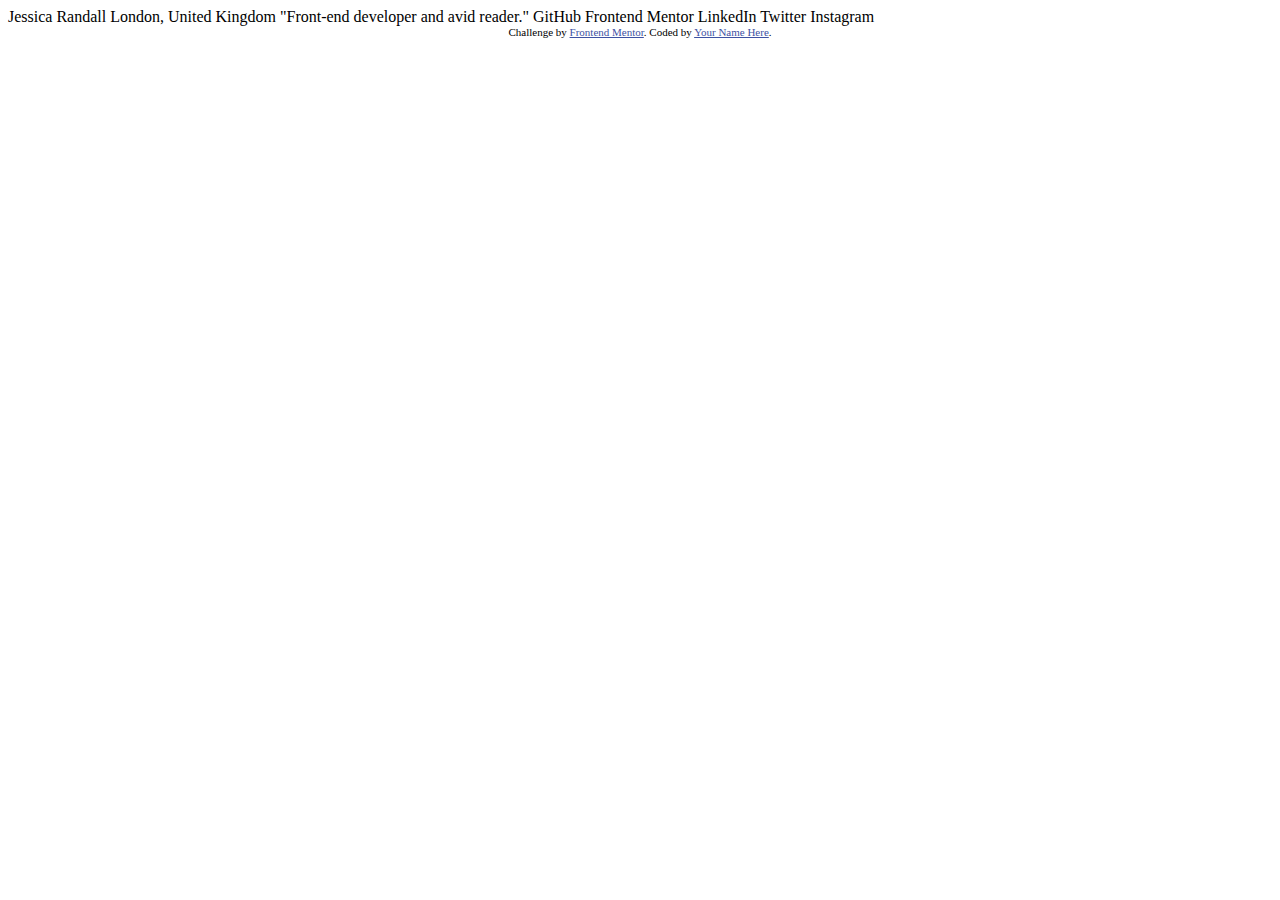
==== social-links-profile-main/index.html @ 5069b84d "initial commit" ====
<!DOCTYPE html>
<html lang="en">
    <head>
        <meta charset="UTF-8" />
        <meta name="viewport" content="width=device-width, initial-scale=1.0" />

        <link
            rel="icon"
            type="image/png"
            sizes="32x32"
            href="./assets/images/favicon-32x32.png"
        />
        <link rel="stylesheet" href="style.css" />
        <title>Frontend Mentor | Social links profile</title>
    </head>
    <body>
        Jessica Randall London, United Kingdom "Front-end developer and avid
        reader." GitHub Frontend Mentor LinkedIn Twitter Instagram

        <div class="attribution">
            Challenge by
            <a
                href="https://www.frontendmentor.io?ref=challenge"
                target="_blank"
                >Frontend Mentor</a
            >. Coded by <a href="#">Your Name Here</a>.
        </div>
    </body>
</html>
---- social-links-profile-main/style.css ----
@import url('https://fonts.googleapis.com/css2?family=Inter:ital,opsz,wght@0,14..32,100..900;1,14..32,100..900&family=Outfit:wght@100..900&family=Young+Serif&display=swap');
:root {
    --grey-900: #141414;
    --grey-800: #1f1f1f;
    --grey-700: #333333;
    --green: #c4f82a;
    --white: #ffffff;
}
.preset-1 {
    font-size: 24px;
    line-height: 150%;
    letter-spacing: 0px;
    font-weight: 700;
}
.preset-2 {
    font-size: 14px;
    line-height: 150%;
    letter-spacing: 0px;
    font-weight: 400;
}
.preset-3 {
    font-size: 14px;
    line-height: 150%;
    letter-spacing: 0px;
    font-weight: 700;
}
.attribution {
    font-size: 11px;
    text-align: center;
}
.attribution a {
    color: hsl(228, 45%, 44%);
}
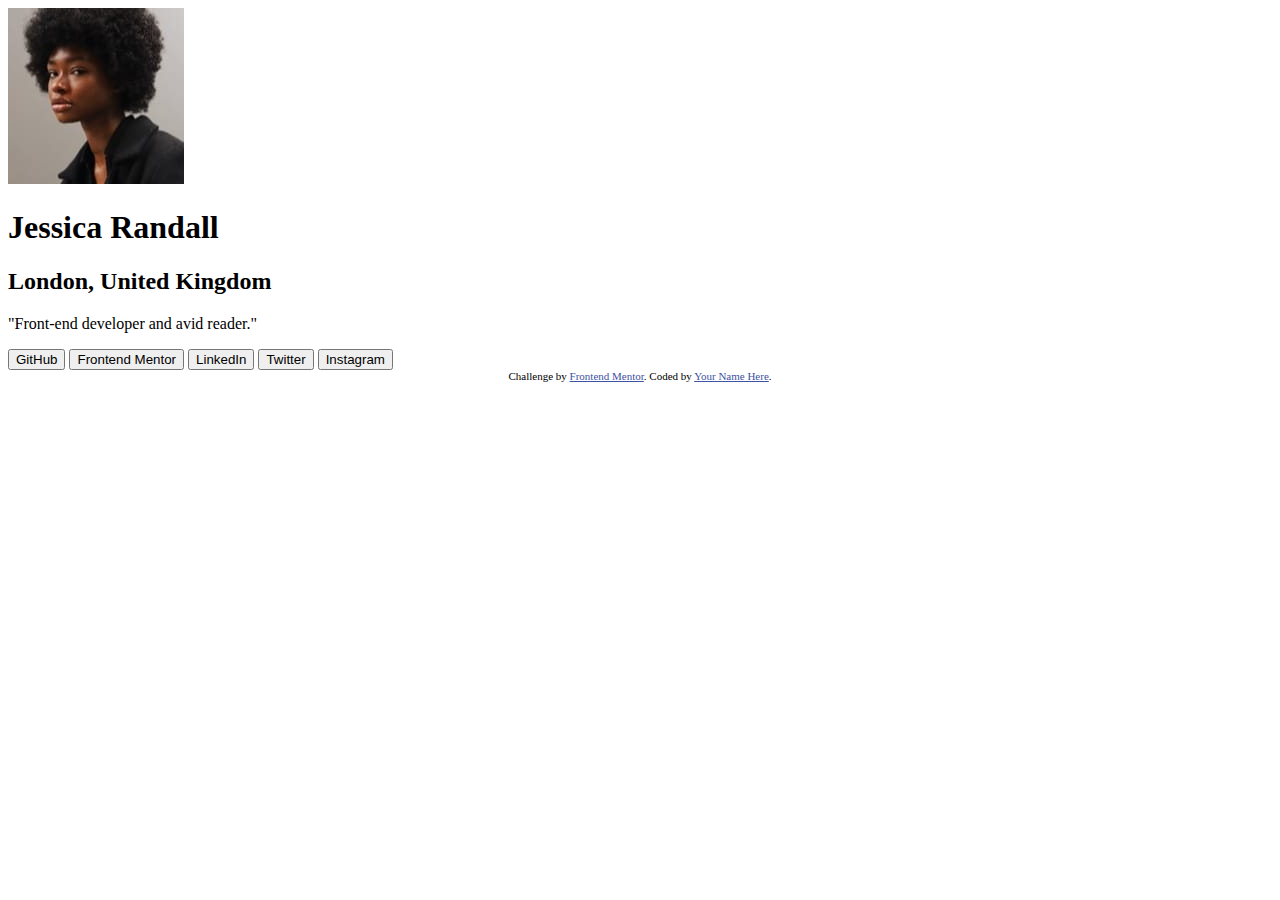
==== commit e3188a22: "adding structure" ====
--- a/social-links-profile-main/index.html
+++ b/social-links-profile-main/index.html
@@ -14,9 +14,27 @@
         <title>Frontend Mentor | Social links profile</title>
     </head>
     <body>
-        Jessica Randall London, United Kingdom "Front-end developer and avid
-        reader." GitHub Frontend Mentor LinkedIn Twitter Instagram
-
+        <div class="profile">
+            <img
+                src="/social-links-profile-main/assets/images/avatar-jessica.jpeg"
+                alt="profilie image"
+                class="profile__img"
+            />
+            <h1 class="profile__name">Jessica Randall</h1>
+            <h2 class="profile__location">London, United Kingdom</h2>
+            <p class="profile__description">
+                "Front-end developer and avid reader."
+            </p>
+            <div class="buttons">
+                <button class="profile__github">GitHub</button>
+                <button class="profile__frontend-mentor">
+                    Frontend Mentor
+                </button>
+                <button class="profile__linkedin">LinkedIn</button>
+                <button class="profile__twitter">Twitter</button>
+                <button class="profile__instagram">Instagram</button>
+            </div>
+        </div>
         <div class="attribution">
             Challenge by
             <a
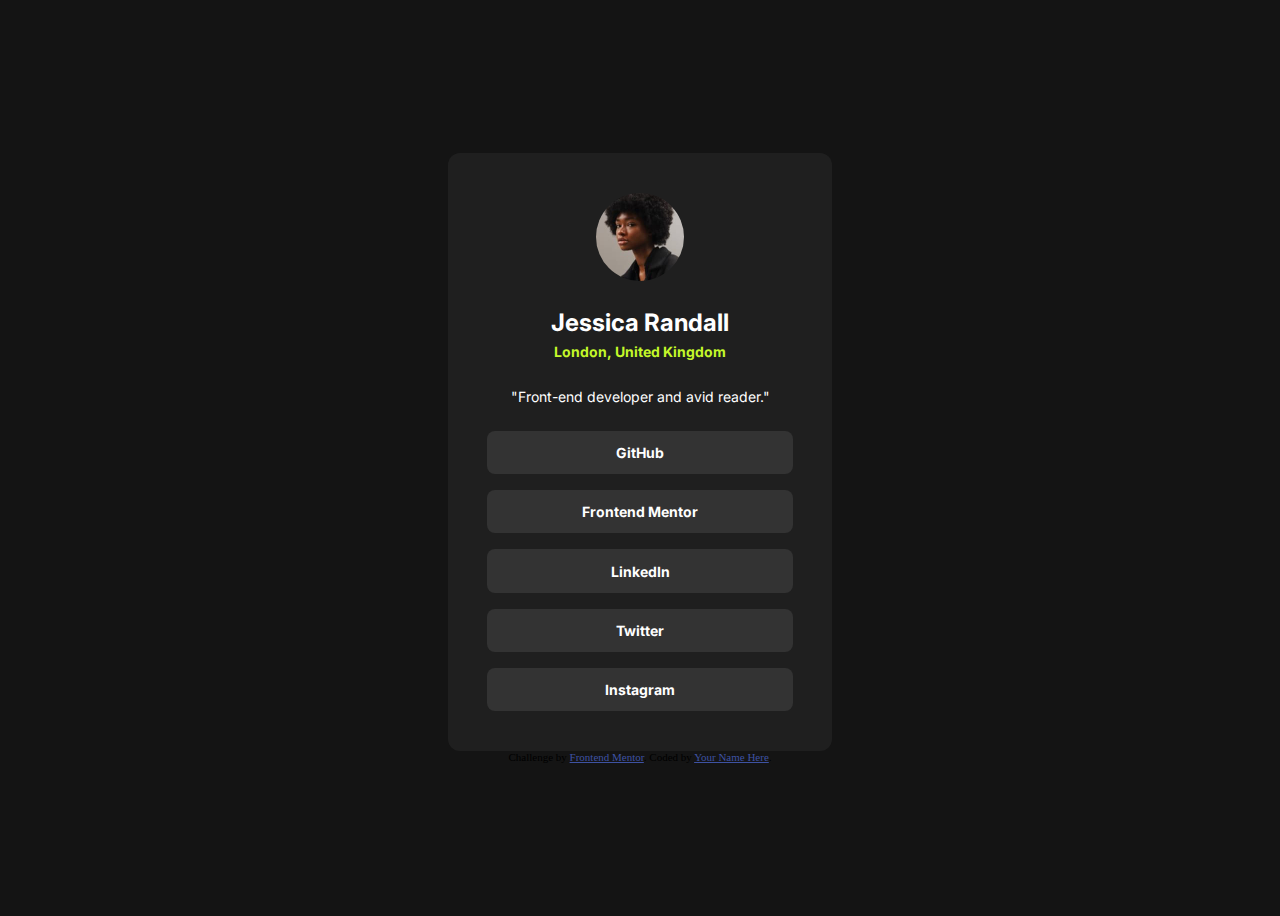
==== commit 1ab4eae6: "setting style" ====
--- a/social-links-profile-main/index.html
+++ b/social-links-profile-main/index.html
@@ -20,19 +20,19 @@
                 alt="profilie image"
                 class="profile__img"
             />
-            <h1 class="profile__name">Jessica Randall</h1>
-            <h2 class="profile__location">London, United Kingdom</h2>
-            <p class="profile__description">
+            <h1 class="profile__name preset-1">Jessica Randall</h1>
+            <h2 class="profile__location preset-3">London, United Kingdom</h2>
+            <p class="profile__description preset-2">
                 "Front-end developer and avid reader."
             </p>
             <div class="buttons">
-                <button class="profile__github">GitHub</button>
-                <button class="profile__frontend-mentor">
+                <button class="profile__github preset-3">GitHub</button>
+                <button class="profile__frontend-mentor preset-3">
                     Frontend Mentor
                 </button>
-                <button class="profile__linkedin">LinkedIn</button>
-                <button class="profile__twitter">Twitter</button>
-                <button class="profile__instagram">Instagram</button>
+                <button class="profile__linkedin preset-3">LinkedIn</button>
+                <button class="profile__twitter preset-3">Twitter</button>
+                <button class="profile__instagram preset-3">Instagram</button>
             </div>
         </div>
         <div class="attribution">
--- a/social-links-profile-main/style.css
+++ b/social-links-profile-main/style.css
@@ -1,4 +1,4 @@
-@import url('https://fonts.googleapis.com/css2?family=Inter:ital,opsz,wght@0,14..32,100..900;1,14..32,100..900&family=Outfit:wght@100..900&family=Young+Serif&display=swap');
+@import url('https://fonts.googleapis.com/css2?family=Inter:ital,opsz,wght@0,14..32,100..900;1,14..32,100..900&display=swap');
 :root {
     --grey-900: #141414;
     --grey-800: #1f1f1f;
@@ -11,18 +11,21 @@
     line-height: 150%;
     letter-spacing: 0px;
     font-weight: 700;
+    font-family: 'Inter';
 }
 .preset-2 {
     font-size: 14px;
     line-height: 150%;
     letter-spacing: 0px;
     font-weight: 400;
+    font-family: 'Inter';
 }
 .preset-3 {
     font-size: 14px;
     line-height: 150%;
     letter-spacing: 0px;
     font-weight: 700;
+    font-family: 'Inter';
 }
 .attribution {
     font-size: 11px;
@@ -31,3 +34,56 @@
 .attribution a {
     color: hsl(228, 45%, 44%);
 }
+.buttons {
+    display: flex;
+    flex-direction: column;
+}
+.profile__img {
+    border-radius: 50%;
+    width: 88px;
+    margin-bottom: 1.5rem;
+}
+.profile__name {
+    color: var(--white);
+    margin: 0;
+}
+.profile__location {
+    color: var(--green);
+    margin: 0;
+}
+.profile__description {
+    color: var(--white);
+    margin: 1.5rem 0;
+}
+body {
+    background-color: var(--grey-900);
+    display: flex;
+    flex-direction: column;
+    align-items: center;
+    justify-content: center;
+    height: 100vh;
+}
+.profile {
+    background-color: var(--grey-800);
+    width: 23.8vw;
+    display: flex;
+    flex-direction: column;
+    align-items: center;
+    padding: 2.5rem;
+    border-radius: 12px;
+}
+button {
+    background-color: var(--grey-700);
+    border: none;
+    color: var(--white);
+    margin: 1rem 0 0 0;
+    padding: 0.7rem 0;
+    width: 23.9vw;
+    border-radius: 8px;
+}
+.profile__instagram {
+    margin: 1rem 0 0 0;
+}
+.profile__github {
+    margin: 0;
+}
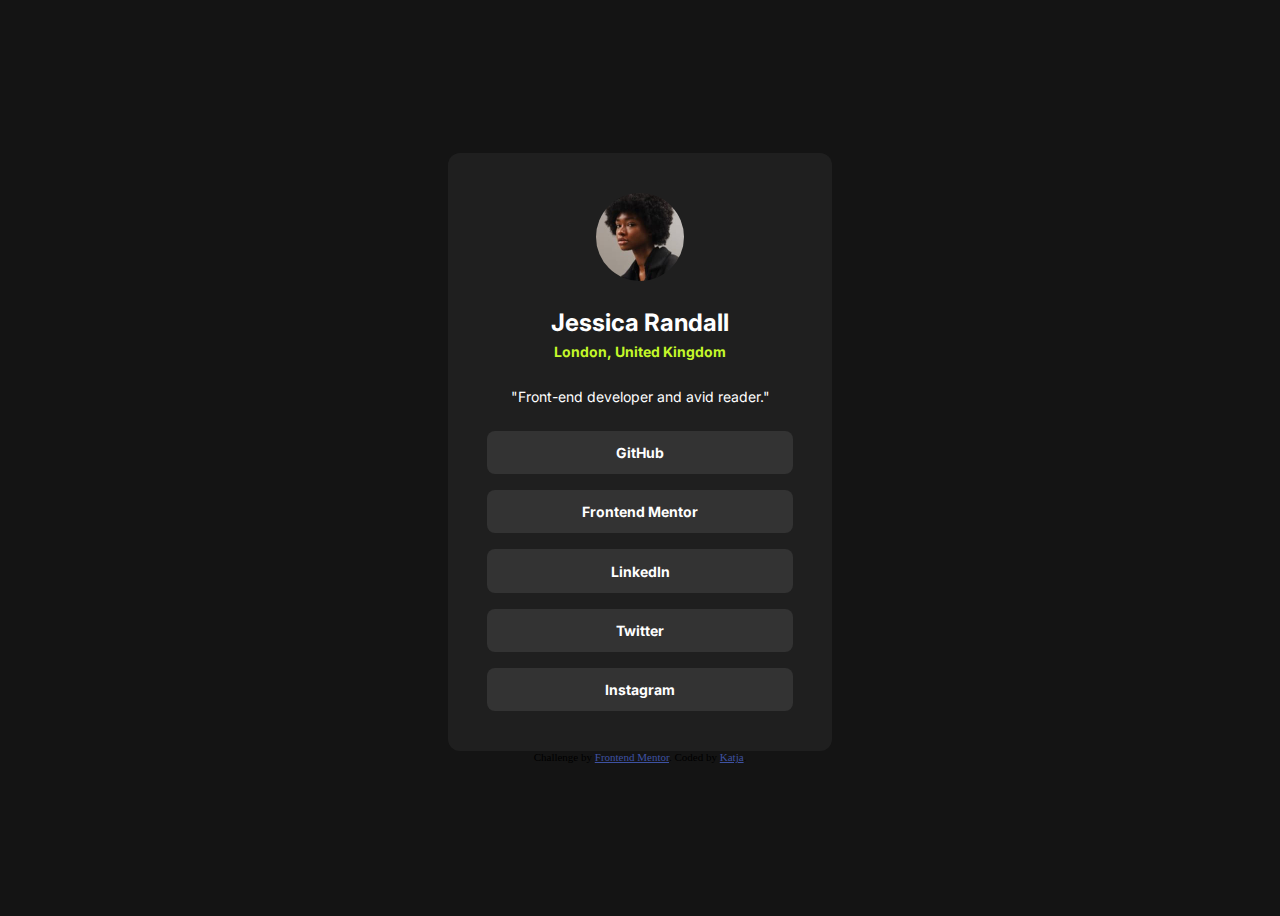
==== commit 96226041: "links" ====
--- a/social-links-profile-main/index.html
+++ b/social-links-profile-main/index.html
@@ -41,7 +41,7 @@
                 href="https://www.frontendmentor.io?ref=challenge"
                 target="_blank"
                 >Frontend Mentor</a
-            >. Coded by <a href="#">Your Name Here</a>.
+            >. Coded by <a href="https://github.com/Katja721">Katja</a>.
         </div>
     </body>
 </html>
--- a/social-links-profile-main/style.css
+++ b/social-links-profile-main/style.css
@@ -87,3 +87,35 @@
 .profile__github {
     margin: 0;
 }
+@media screen and (max-width: 320px) {
+    .profile {
+        width: 72vw;
+        padding: 1.5rem;
+    }
+    .profile__description {
+        font-size: 0.78rem;
+    }
+    button {
+        width: 72vw;
+    }
+}
+@media screen and (min-width: 321px) and (max-width: 376px) {
+    .profile {
+        width: 65vw;
+        padding: 1.5rem;
+    }
+    .profile__description {
+        font-size: 0.82rem;
+    }
+    button {
+        width: 65vw;
+    }
+}
+@media screen and (min-width: 377px) and (max-width: 768px) {
+    .profile {
+        width: 54.16vw;
+    }
+    button {
+        width: 54.16vw;
+    }
+}
